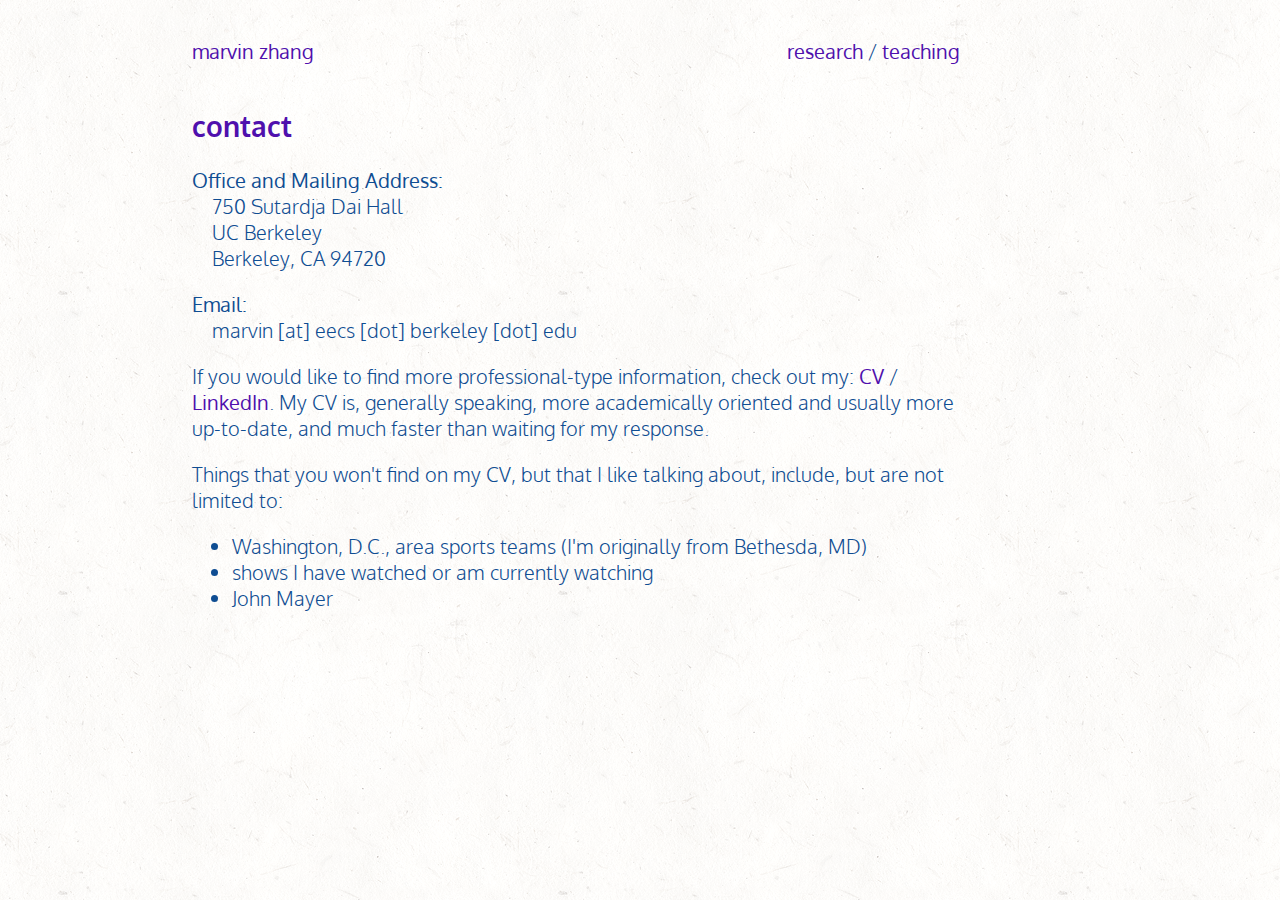
==== contact/index.html @ cc7e2319 "new email address" ====
<!DOCTYPE HTML>

<html>
<head>
    <meta charset="utf-8">
    <title>Other - Marvin Zhang</title>
    <link href='http://fonts.googleapis.com/css?family=Oxygen:400,300,700' rel='stylesheet' type='text/css'>
    <link rel="stylesheet" type="text/css" href="/css/style.css">
    <link rel="shortcut icon" href="/misc/favicon.ico">
</head>
<script>
  (function(i,s,o,g,r,a,m){i['GoogleAnalyticsObject']=r;i[r]=i[r]||function(){
  (i[r].q=i[r].q||[]).push(arguments)},i[r].l=1*new Date();a=s.createElement(o),
  m=s.getElementsByTagName(o)[0];a.async=1;a.src=g;m.parentNode.insertBefore(a,m)
  })(window,document,'script','//www.google-analytics.com/analytics.js','ga');

  ga('create', 'UA-54050540-1', 'auto');
  ga('send', 'pageview');

</script>
<body>
    <div id="header">
        <div class="home"><a class="link" href="/">marvin zhang</a></div>
        <div class="links">
            <a class="link" href="/research">research</a>&nbsp;/&nbsp;<a class="link" href="/teaching">teaching</a>
        </div>
    </div>
    <br>
    <h2>contact</h2>
    <p>
    <b>Office and Mailing Address:</b><br>
    &nbsp;&nbsp;&nbsp;&nbsp;750 Sutardja Dai Hall<br>
    &nbsp;&nbsp;&nbsp;&nbsp;UC Berkeley<br>
    &nbsp;&nbsp;&nbsp;&nbsp;Berkeley, CA 94720
    </p>
    <p>
    <b>Email:</b><br>
    &nbsp;&nbsp;&nbsp;&nbsp;marvin&nbsp;[at]&nbsp;eecs&nbsp;[dot]&nbsp;berkeley&nbsp;[dot]&nbsp;edu
    </p>
    <p>
    If you would like to find more professional-type information, check out my:
    <a class="link" href="/misc/cv.pdf">CV</a>&nbsp;/&nbsp;
    <a class="link" href="https://www.linkedin.com/in/marvinzhang">LinkedIn</a>.
    My CV is, generally speaking, more academically oriented and usually more
    up-to-date, and much faster than waiting for my response.
    </p>
    <p>
    Things that you won't find on my CV, but that I like talking about, include,
    but are not limited to:
    </p>
    <ul>
        <li>Washington, D.C., area sports teams (I'm originally from Bethesda, MD)</li>
        <li>shows I have watched or am currently watching</li>
        <li>John Mayer</li>
    </ul>    
</body>
</html>
---- css/style.css ----
body {
    background: url(./lightpaperfibers.png);
    font-family: 'Oxygen', sans-serif;
    font-size: 20px;
    font-weight: 300;
    color: #0F4D92;
    margin-top: 3%;
    margin-bottom: 5%;
    margin-left: 15%;
    max-width: 60%;
}

div.home {
    float: left;
}

div.links {
    float: right;
}

h1 {
    margin-top: 0px;
    font-size: 40px;
    font-weight: 700;
    color: #4F10AD;
}

h2 {
    padding-top: 20px;
    font-size: 28px;
    font-weight: 700;
    color: #4F10AD;
}

img {
    float: left;
    margin-right: 30px;
    width: 150px;
    height: 150px;
}

img.me {
    padding: 1px;
    border: 1px solid #021a40;
    width: 200px;
    height: 200px;
}

.link {
    text-decoration: none;
    font-weight: 400;
    color: #4F10AD;
}

.link:hover {
    color: #FFBC00;
}

table {
    margin-top: -2%;
    margin-bottom: -2%;
}

td {
    font-size: 18px;
}
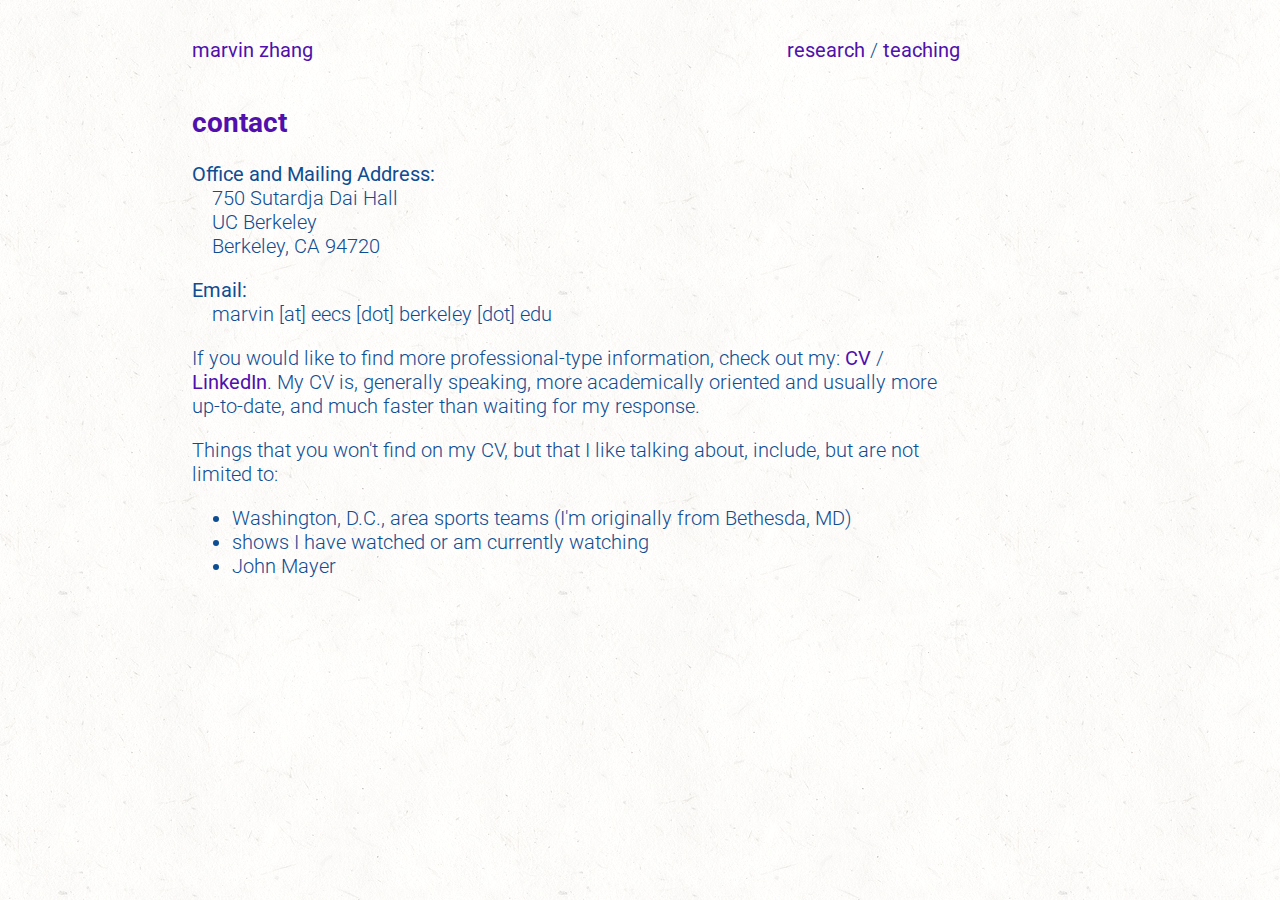
==== commit e94191be: "updates" ====
--- a/contact/index.html
+++ b/contact/index.html
@@ -3,8 +3,8 @@
 <html>
 <head>
     <meta charset="utf-8">
-    <title>Other - Marvin Zhang</title>
-    <link href='http://fonts.googleapis.com/css?family=Oxygen:400,300,700' rel='stylesheet' type='text/css'>
+    <title>Contact - Marvin Zhang</title>
+    <link href='http://fonts.googleapis.com/css?family=Roboto:400,300,700' rel='stylesheet' type='text/css'>
     <link rel="stylesheet" type="text/css" href="/css/style.css">
     <link rel="shortcut icon" href="/misc/favicon.ico">
 </head>
--- a/css/style.css
+++ b/css/style.css
@@ -1,6 +1,6 @@
 body {
     background: url(./lightpaperfibers.png);
-    font-family: 'Oxygen', sans-serif;
+    font-family: 'Roboto', sans-serif;
     font-size: 20px;
     font-weight: 300;
     color: #0F4D92;
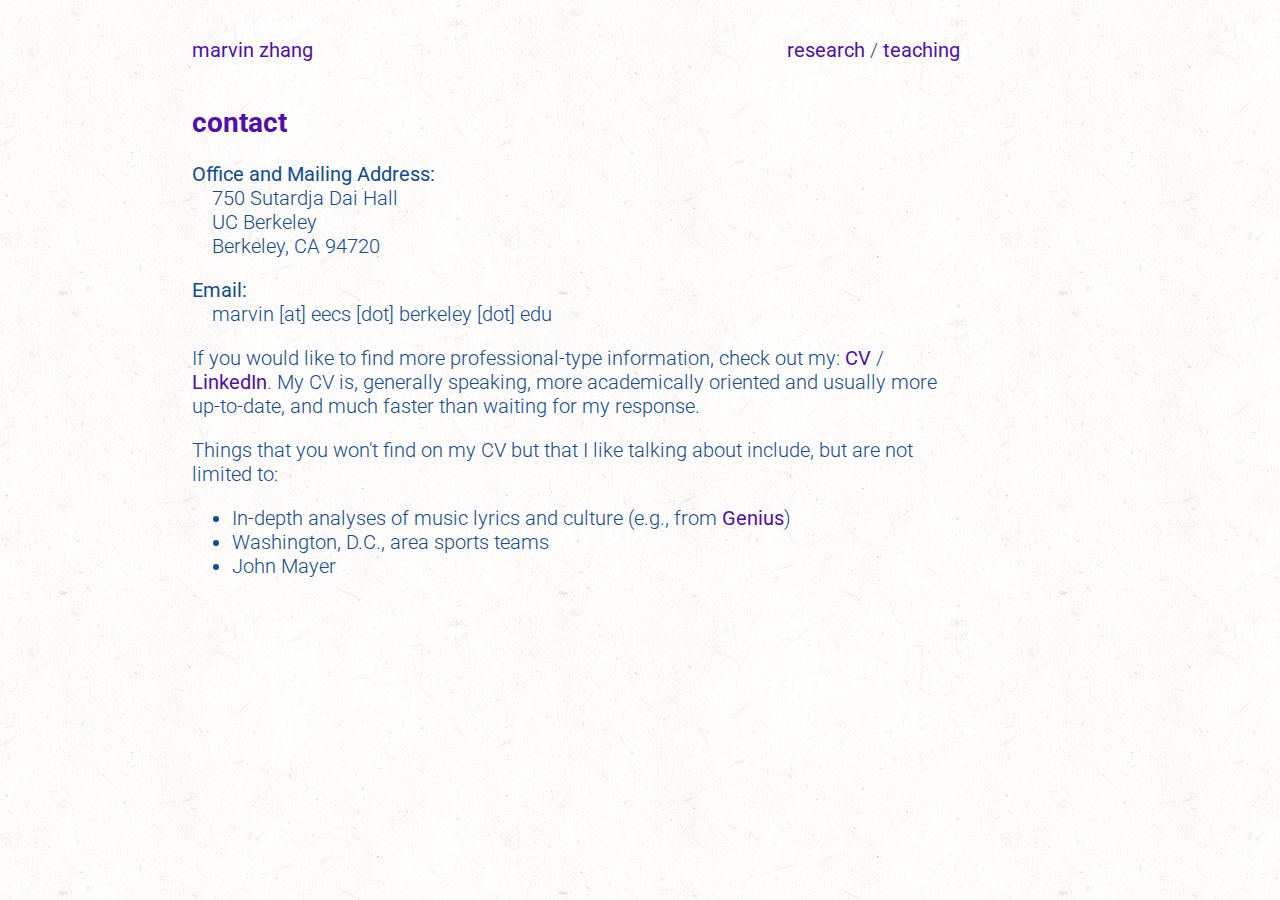
==== commit c65ab55c: "various wording changes" ====
--- a/contact/index.html
+++ b/contact/index.html
@@ -45,12 +45,13 @@
     up-to-date, and much faster than waiting for my response.
     </p>
     <p>
-    Things that you won't find on my CV, but that I like talking about, include,
+    Things that you won't find on my CV but that I like talking about include,
     but are not limited to:
     </p>
     <ul>
-        <li>Washington, D.C., area sports teams (I'm originally from Bethesda, MD)</li>
-        <li>shows I have watched or am currently watching</li>
+        <li>In-depth analyses of music lyrics and culture (e.g., from
+            <a class="link" href="https://genius.com/">Genius</a>)</li>
+        <li>Washington, D.C., area sports teams</li>
         <li>John Mayer</li>
     </ul>    
 </body>
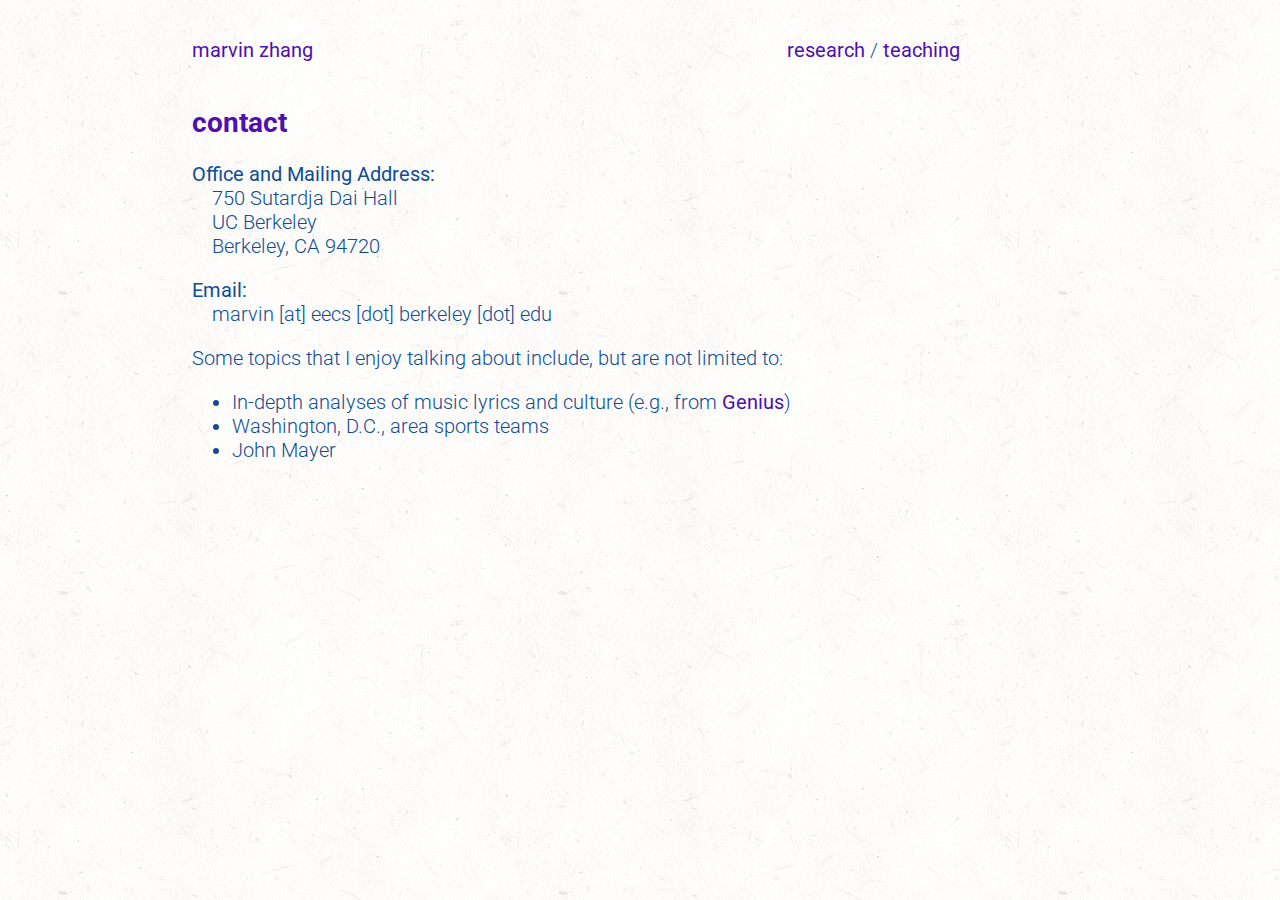
==== commit 1f7c9b2a: "modify/remove references to CV, reformat teaching section" ====
--- a/contact/index.html
+++ b/contact/index.html
@@ -38,15 +38,7 @@
     &nbsp;&nbsp;&nbsp;&nbsp;marvin&nbsp;[at]&nbsp;eecs&nbsp;[dot]&nbsp;berkeley&nbsp;[dot]&nbsp;edu
     </p>
     <p>
-    If you would like to find more professional-type information, check out my:
-    <a class="link" href="/misc/cv.pdf">CV</a>&nbsp;/&nbsp;
-    <a class="link" href="https://www.linkedin.com/in/marvinzhang">LinkedIn</a>.
-    My CV is, generally speaking, more academically oriented and usually more
-    up-to-date, and much faster than waiting for my response.
-    </p>
-    <p>
-    Things that you won't find on my CV but that I like talking about include,
-    but are not limited to:
+    Some topics that I enjoy talking about include, but are not limited to:
     </p>
     <ul>
         <li>In-depth analyses of music lyrics and culture (e.g., from
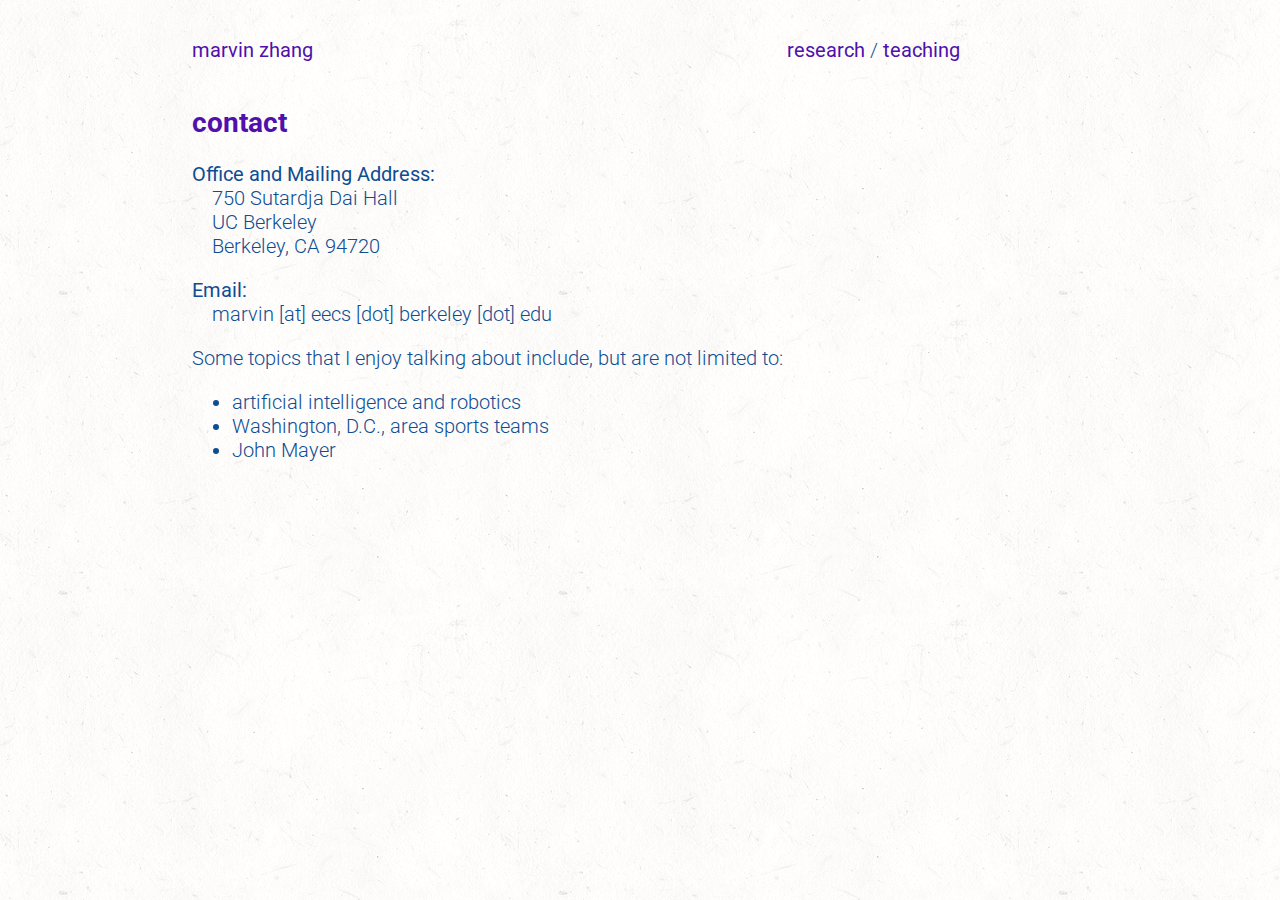
==== commit 4fbe92a7: "I enjoy talking about my research" ====
--- a/contact/index.html
+++ b/contact/index.html
@@ -41,8 +41,7 @@
     Some topics that I enjoy talking about include, but are not limited to:
     </p>
     <ul>
-        <li>In-depth analyses of music lyrics and culture (e.g., from
-            <a class="link" href="https://genius.com/">Genius</a>)</li>
+        <li>artificial intelligence and robotics</li>
         <li>Washington, D.C., area sports teams</li>
         <li>John Mayer</li>
     </ul>    
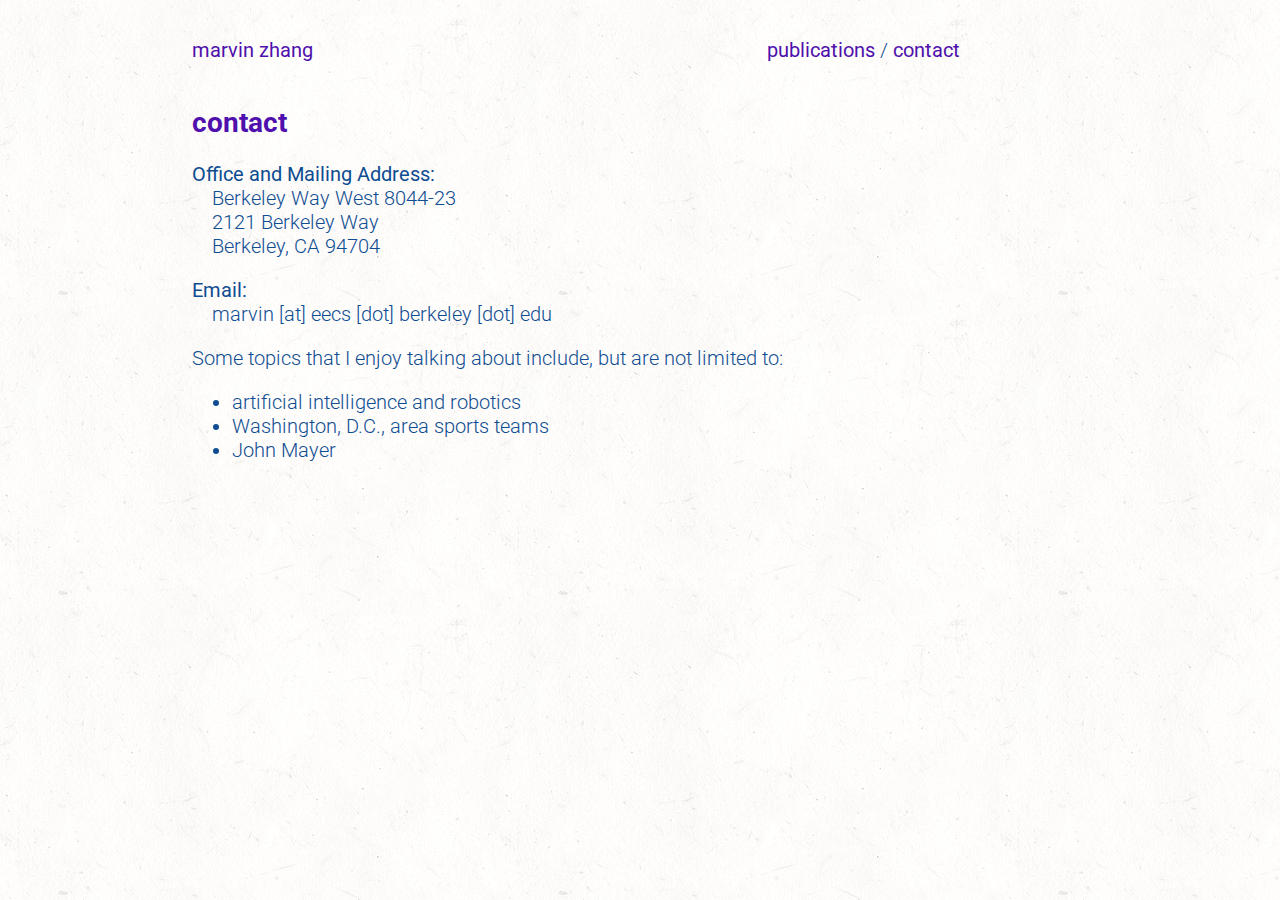
==== commit 97b90fb1: "big changes" ====
--- a/contact/index.html
+++ b/contact/index.html
@@ -22,16 +22,16 @@
     <div id="header">
         <div class="home"><a class="link" href="/">marvin zhang</a></div>
         <div class="links">
-            <a class="link" href="/research">research</a>&nbsp;/&nbsp;<a class="link" href="/teaching">teaching</a>
+            <a class="link" href="/publications">publications</a>&nbsp;/&nbsp;<a class="link" href="/contact">contact</a>
         </div>
     </div>
     <br>
     <h2>contact</h2>
     <p>
     <b>Office and Mailing Address:</b><br>
-    &nbsp;&nbsp;&nbsp;&nbsp;750 Sutardja Dai Hall<br>
-    &nbsp;&nbsp;&nbsp;&nbsp;UC Berkeley<br>
-    &nbsp;&nbsp;&nbsp;&nbsp;Berkeley, CA 94720
+    &nbsp;&nbsp;&nbsp;&nbsp;Berkeley Way West 8044-23<br>
+    &nbsp;&nbsp;&nbsp;&nbsp;2121 Berkeley Way<br>
+    &nbsp;&nbsp;&nbsp;&nbsp;Berkeley, CA 94704
     </p>
     <p>
     <b>Email:</b><br>
--- a/css/style.css
+++ b/css/style.css
@@ -63,4 +63,5 @@
 
 td {
     font-size: 18px;
+    vertical-align: top;
 }
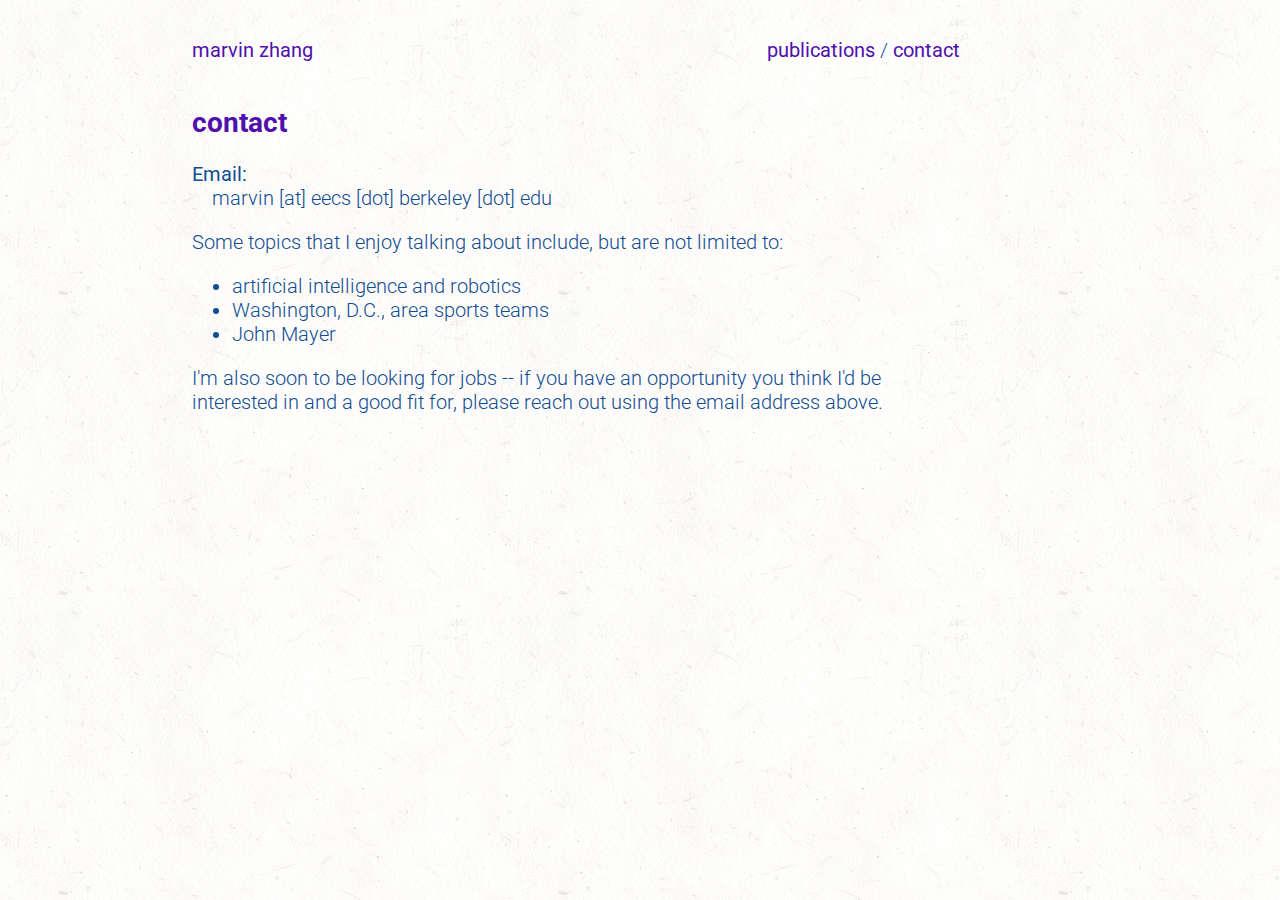
==== commit cbc4dfba: "add arm and memo, graduating + looking for jobs" ====
--- a/contact/index.html
+++ b/contact/index.html
@@ -28,12 +28,6 @@
     <br>
     <h2>contact</h2>
     <p>
-    <b>Office and Mailing Address:</b><br>
-    &nbsp;&nbsp;&nbsp;&nbsp;Berkeley Way West 8044-23<br>
-    &nbsp;&nbsp;&nbsp;&nbsp;2121 Berkeley Way<br>
-    &nbsp;&nbsp;&nbsp;&nbsp;Berkeley, CA 94704
-    </p>
-    <p>
     <b>Email:</b><br>
     &nbsp;&nbsp;&nbsp;&nbsp;marvin&nbsp;[at]&nbsp;eecs&nbsp;[dot]&nbsp;berkeley&nbsp;[dot]&nbsp;edu
     </p>
@@ -45,5 +39,10 @@
         <li>Washington, D.C., area sports teams</li>
         <li>John Mayer</li>
     </ul>    
+    <p>
+    I'm also soon to be looking for jobs -- if you have an opportunity you think
+    I'd be interested in and a good fit for, please reach out using the email
+    address above.
+    </p>
 </body>
 </html>
